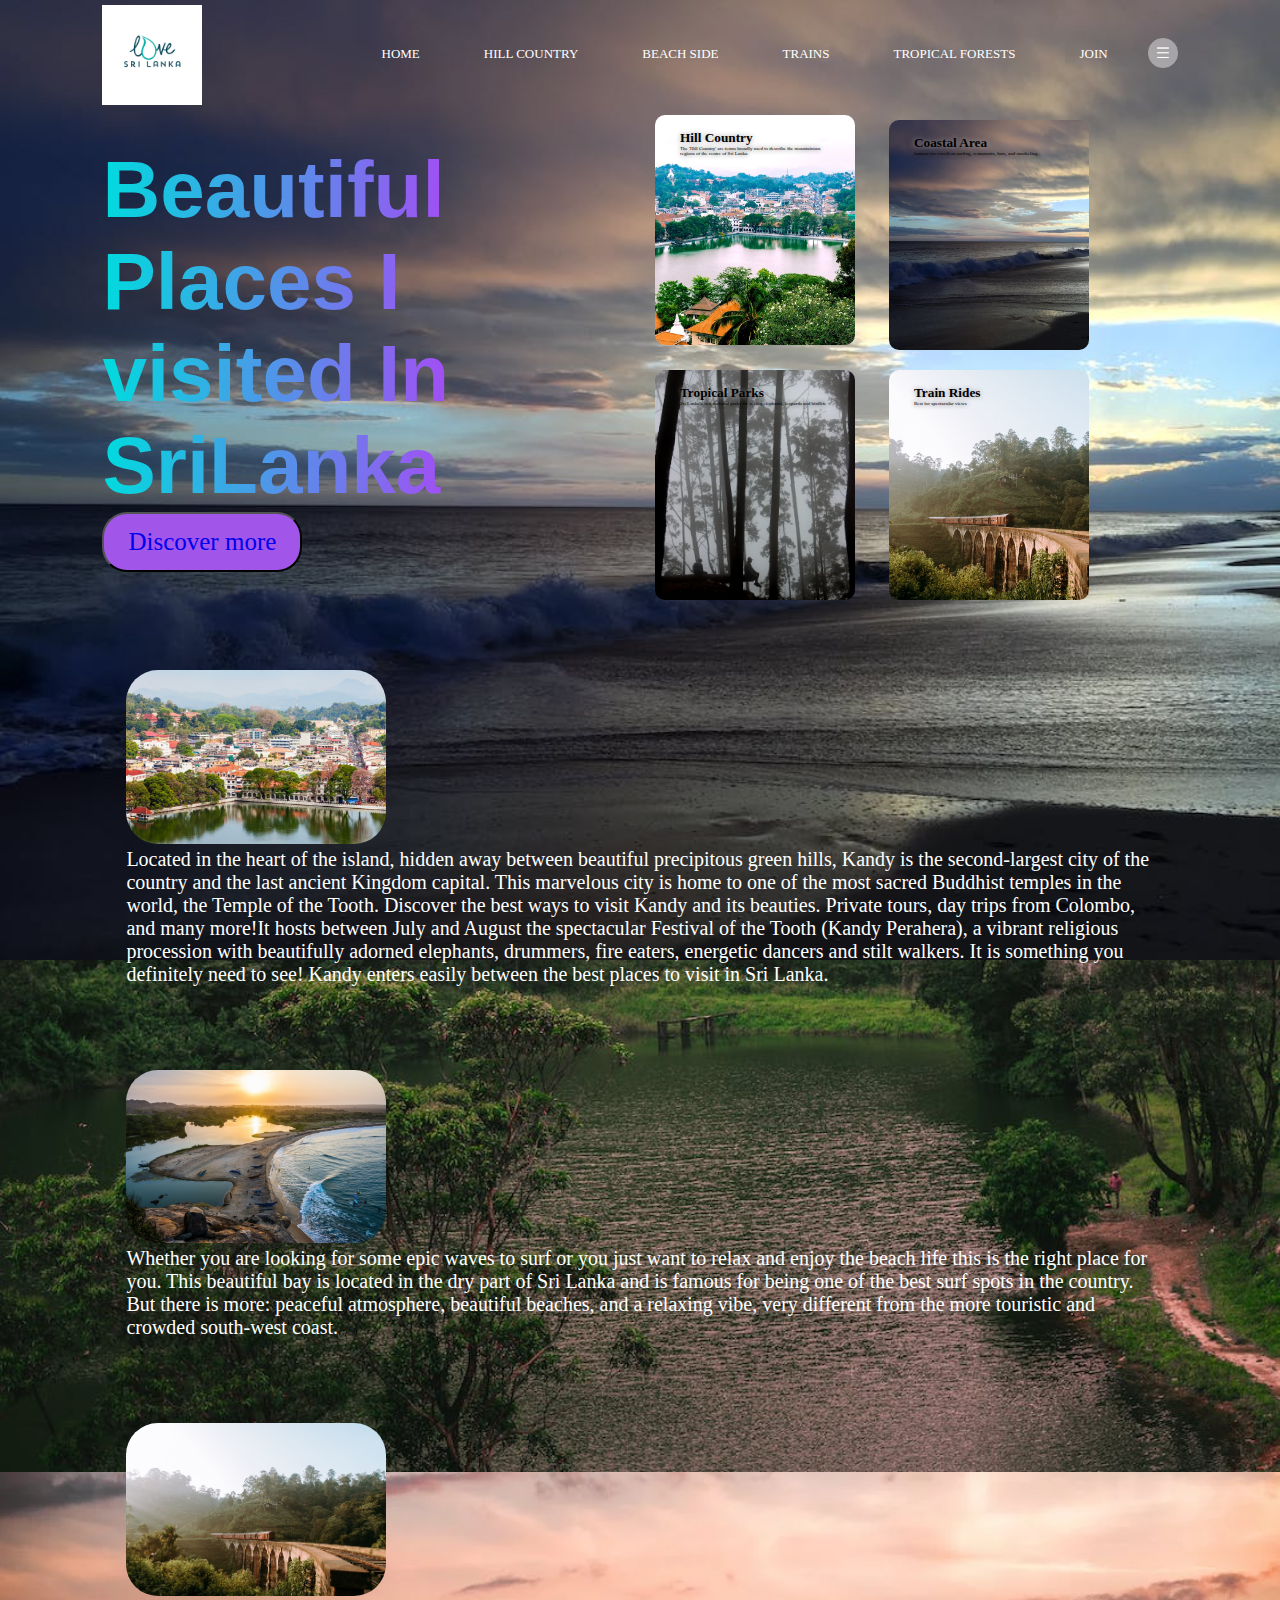
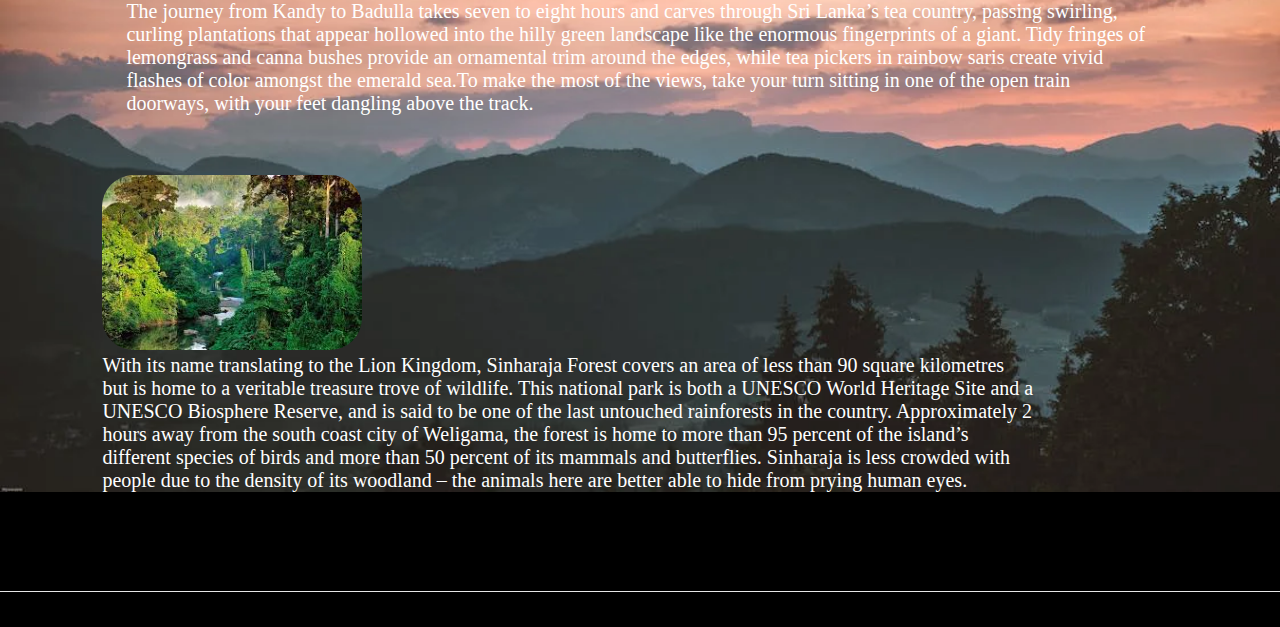
==== Assignment/index.html @ ad01ea0d "Add files via upload" ====
<!DOCTYPE html>
<head>
    <meta name="viewport" content="width=device-width, initial-scale=1.0">
    <title>Magical Places</title>
    <link rel="stylesheet" href="style.css">
    <link rel="stylesheet" href="https://cdnjs.cloudflare.com/ajax/libs/font-awesome/6.4.0/css/all.min.css" integrity="sha512-iecdLmaskl7CVkqkXNQ/ZH/XLlvWZOJyj7Yy7tcenmpD1ypASozpmT/E0iPtmFIB46ZmdtAc9eNBvH0H/ZpiBw==" crossorigin="anonymous" referrerpolicy="no-referrer" />
 
</head>
<body>
    <div class="container">
        <div class="navbar">
            <img src="img/fl.jpg" class="logo">
            <nav>
                <ul>
                    <li><a href="">HOME</a></li>
                    <li><a href="#section1">HILL COUNTRY</a></li>
                    <li><a href="#section2">BEACH SIDE</a></li>
                    <li><a href="#section3">TRAINS</a></li>
                    <li><a href="#section4">TROPICAL FORESTS</a></li>
                    <li><a href="form.html">JOIN</a></li>
                </ul>
            </nav>
            <img src="img/menu.png" class="menu-icon">
        </div>
    <div class="row">
        <div class="col">
            <h1>Beautiful Places I visited In SriLanka</h1>
            <button id="btn"><a href="https://www.thrillophilia.com/places-to-visit-in-sri-lanka">Discover more</a></button>
        </div>
        <div class="col">
            <div class="card card1">
                <h5>Hill Country</h5>
                <p>The 'Hill Country' are terms broadly used to describe the mountainous
                     regions of the centre of Sri Lanka.</p>
            </div>
            <div class="card card2">
                <h5>Coastal Area</h5>
                <p>famous for excellent surfing, restaurants, bars, and snorkeling..</p>
            </div>
            <div class="card card3">
                <h5>Tropical Parks</h5>
                <p>Sri Lanka's best national parks for seeing elephants, leopards and birdlife</p>
            </div>
            <div class="card card4">
                <h5>Train Rides</h5>
                <p>Best for spectacular views </p>
            </div>
        </div>  
    </div>
    <br><br>
        <div class="container1">
            <div class="cards1">
                <div class="cards-left">
                     <div class="cards-right">
                        <div class="section one" id="section1">
                            <img src="img/kandy1.jpg" class="des"><p>Located in the heart of the island, hidden away between beautiful precipitous green hills, Kandy is the second-largest city of the country and the last ancient Kingdom capital. 
                            This marvelous city is home to one of the most sacred Buddhist temples in the world, the Temple of the Tooth. Discover the best ways to visit Kandy and its beauties. 
                            Private tours, day trips from Colombo, and many more!It hosts between July and August the spectacular Festival of the Tooth (Kandy Perahera), a vibrant religious procession with beautifully adorned elephants, drummers, fire eaters, energetic dancers and stilt walkers. It is something you definitely need to see!
                                Kandy enters easily between the best places to visit in Sri Lanka.</p>
                        </div>
                     </div>
                </div>            
            </div>
            <br>
            <br>
            <div class="cards2">
                <div class="cards-left">
                     <div class="cards-right">
                        <div class="section two" id="section2">
                            <img src="img/arugambay.jpg" class="des"><p>Whether you are looking for some epic waves to surf or you just want to relax and
                             enjoy the beach life this is the right place for you. This beautiful bay is located in the dry part of Sri Lanka and is 
                            famous for being one of the best surf spots in the country. But there is more: peaceful atmosphere, beautiful beaches, and a relaxing vibe, very different
                            from the more touristic and crowded south-west coast.</p>
                        </div>
                     </div>
                </div>            
            </div>
            <br>
            <br>
            <div class="cards3">
                <div class="cards-left">
                     <div class="cards-right">
                        <div class="section three" id="section3">
                            <img src="img/train.jpeg" class="des"><p>The journey from Kandy to Badulla takes seven to eight hours and carves through Sri Lanka’s tea country,
                            passing swirling, curling plantations that appear hollowed into the hilly green landscape like the enormous fingerprints of a giant. 
                            Tidy fringes of lemongrass and canna bushes provide an ornamental trim around the edges, while tea pickers in rainbow saris create vivid flashes 
                            of color amongst the emerald sea.To make the most of the views, take your turn sitting in one of the open train doorways, with your feet dangling above the track.</p>
                        </div> 
                     </div>
                </div>            
            </div>
            <br>
            <br>
            <div class="cards4">
                <div class="cards-left">
                     <div class="cards-right">
                        <div class="section four" id="section4">
                            <img src="img/forest1.jpg" class="des"><p>With its name translating to the Lion Kingdom, Sinharaja Forest covers an area of less than 90 square kilometres
                                 but is home to a veritable treasure trove of wildlife. This national park is both a UNESCO World Heritage Site and a UNESCO Biosphere Reserve, and is
                                said to be one of the last untouched rainforests in the country. Approximately 2 hours away from the south coast city of Weligama, the forest is home to more 
                                than 95 percent of the island’s different species of birds and more than 50 percent of its mammals and butterflies. Sinharaja is less crowded with people due to
                                the density of its woodland – the animals here are better able to hide from prying human eyes.</p>
                        </div>

                    </div>
                </div>            
            </div>
        </div>
    
        
         
    </div> 
    <footer>
            <div class="footer-content">
                <ul class="social">
                    <li><a href="#"><i class="fa-brands fa-facebook fa-xs"></i></a></li>
                    <li><a href="#"><i class="fa-brands fa-twitter fa-xs"></i></a></li>
                    <li><a href="#"><i class="fa-brands fa-linkedin fa-xs"></i></a></li>
                    <li><a href="#"><i class="fa-brands fa-youtube fa-xs"></i></a></li>
                    <li><a href="#"><i class="fa-brands fa-instagram fa-xs"></i></a></li>
                </ul>
            </div>
    </footer>
    <script>
        //smooth scrolling
        document.querySelectorAll('a[href^="#"]').forEach(anchor =>{
        anchor.addEventListener("click",function(e){
        e.preventDefault();
        document.querySelector(this.getAttribute("href")).scrollIntoView({
            behaviour :"smooth"
            });
        });
     });
    </script>
</body>
</html>
---- Assignment/style.css ----
*{
    margin:0;
    padding: 0;
    font-family:'Roboto','sans -serif';
    box-sizing: border-box;
    scroll-behavior: smooth;
}
.container{
    width:100%;
    height: 100%;
    background-image:url("img/back1.jpeg"),url("img/jungle.jpeg"),url("img/back2.jpeg");
    background-position: top left,center,bottom;
    background-size: 100%,100%;
    background-repeat: no-repeat;
    padding-left: 8%;
    padding-right: 8%;
    box-sizing:border-box; 
}

.navbar{
    height: 12%;
    display: flex;
    align-items:center;
}
.logo{
    width:100px;
    align-items:center;
    cursor: pointer;
    padding-top: 5px;
}
.menu-icon{
    width: 30px;
    cursor: pointer;
    margin-left: 40px;
}
nav{
    flex:1;
    text-align: right;
}
nav ul li{
    list-style: none;
    display:inline-block;
    margin-left: 60px;
}
nav ul li a{
    text-decoration: none;
    color:#fff;
    font-size: 13px;
}
.row{
    display: flex;
    height:40%;
    align-items: center;
}
.col{
    flex-basis: 50%;
}

h1{
    color:black;
    font-size: 80px;
    font-family:'Lucida Sans', 'Lucida Sans Regular', 'Lucida Grande', 'Lucida Sans Unicode', Geneva, Verdana, sans-serif;
    background: linear-gradient(90deg,#00dbde,#fc00ff);
    -webkit-background-clip: text;
    -webkit-text-fill-color: transparent;
}
p{
    color:black;
    font-size:20px;
}
.card{
    width:200px;
    height: 230px;
    display:inline-block;
    border-radius: 10px;
    padding:15px 25px;
    box-sizing: border-box;
    cursor:pointer;
    margin:10px 15px;
    background-position: center;
    background-size: cover;
    transition:trasnsform 0.5; 
}
.card1{
    background-image: url(img/hill.jpeg);
}
.card2{
    background-image: url(img/back1.jpeg);
}
.card3{
    background-image: url(img/forest.jpeg);
}
.card4{
    background-image: url(img/train.jpeg);
}
.card:hover{
    transform: translateY(-10px) ;
}
h5{
    color:black;
    text-shadow: 0 0 5px #999;
}
.card p{
    text-shadow: 0 0 5px #000;
    font-size: 5px;
}
.section p{
    font-size: 20px;
    color:white;
}
.des{
    width:260px;
    height:auto;
    overflow: hidden;
    object-fit: contain;
    background-size: cover;
    border-radius: 2rem;
}
footer{
    padding: 35px 0;
    position: relative; 
    background-color: #000;
    color:white;
}
.footer-content{
    border-bottom: 1px solid #e6e6e6;
    display: flex;
    align-items: center;
    justify-content: center;
    flex-direction: column;
    text-align: center ;
}
.social{
    list-style: none;
    display: flex;
    align-items: center;
    justify-content: center;
    margin: 1rem 0 3rem 0;
}
.social li{
    margin: 0 10px;
}
.social a{
    text-decoration: none;
    color: #999;
}
.social a i{
    font-size: 1.1rem;
    transition: color .4s ease;
}
.social a:hover{
    color: aqua;
}
.container1{
    width:100%;
    height:auto;
    display: flex;
    flex-direction: column;
    align-items: center;
    justify-content: center;
}
.cards{
    border:2px solid black;
    display:flex;
    align-items: center;
    justify-content: flex-start;
    width:500px;
    margin: 1.5rem;
}
cards-left{
    border: 2px solid black;
    width:800px;
    padding: 2rem;
}
.cards1{
    margin-left: 9rem;
    margin: 1.5rem;
}
.cards2{
    margin-right: 9rem;
    margin: 1.5rem;
}
.cards3{
    margin-left: 9rem;
    margin: 1.5rem;
}
.cards4{
    margin-right: 9rem;
}
.col button{
    border-radius: 25px;
    width:200px;
    height:60px;
    background-color: rgb(161, 85, 233);
    font-size: 25px;
    font-family: 'Franklin Gothic Medium', 'Arial Narrow', Arial, sans-serif;
    border-color: #000;
}
a{
    text-decoration: none;
}
.col button:hover{
    transform: translateY(-10px) ;
}
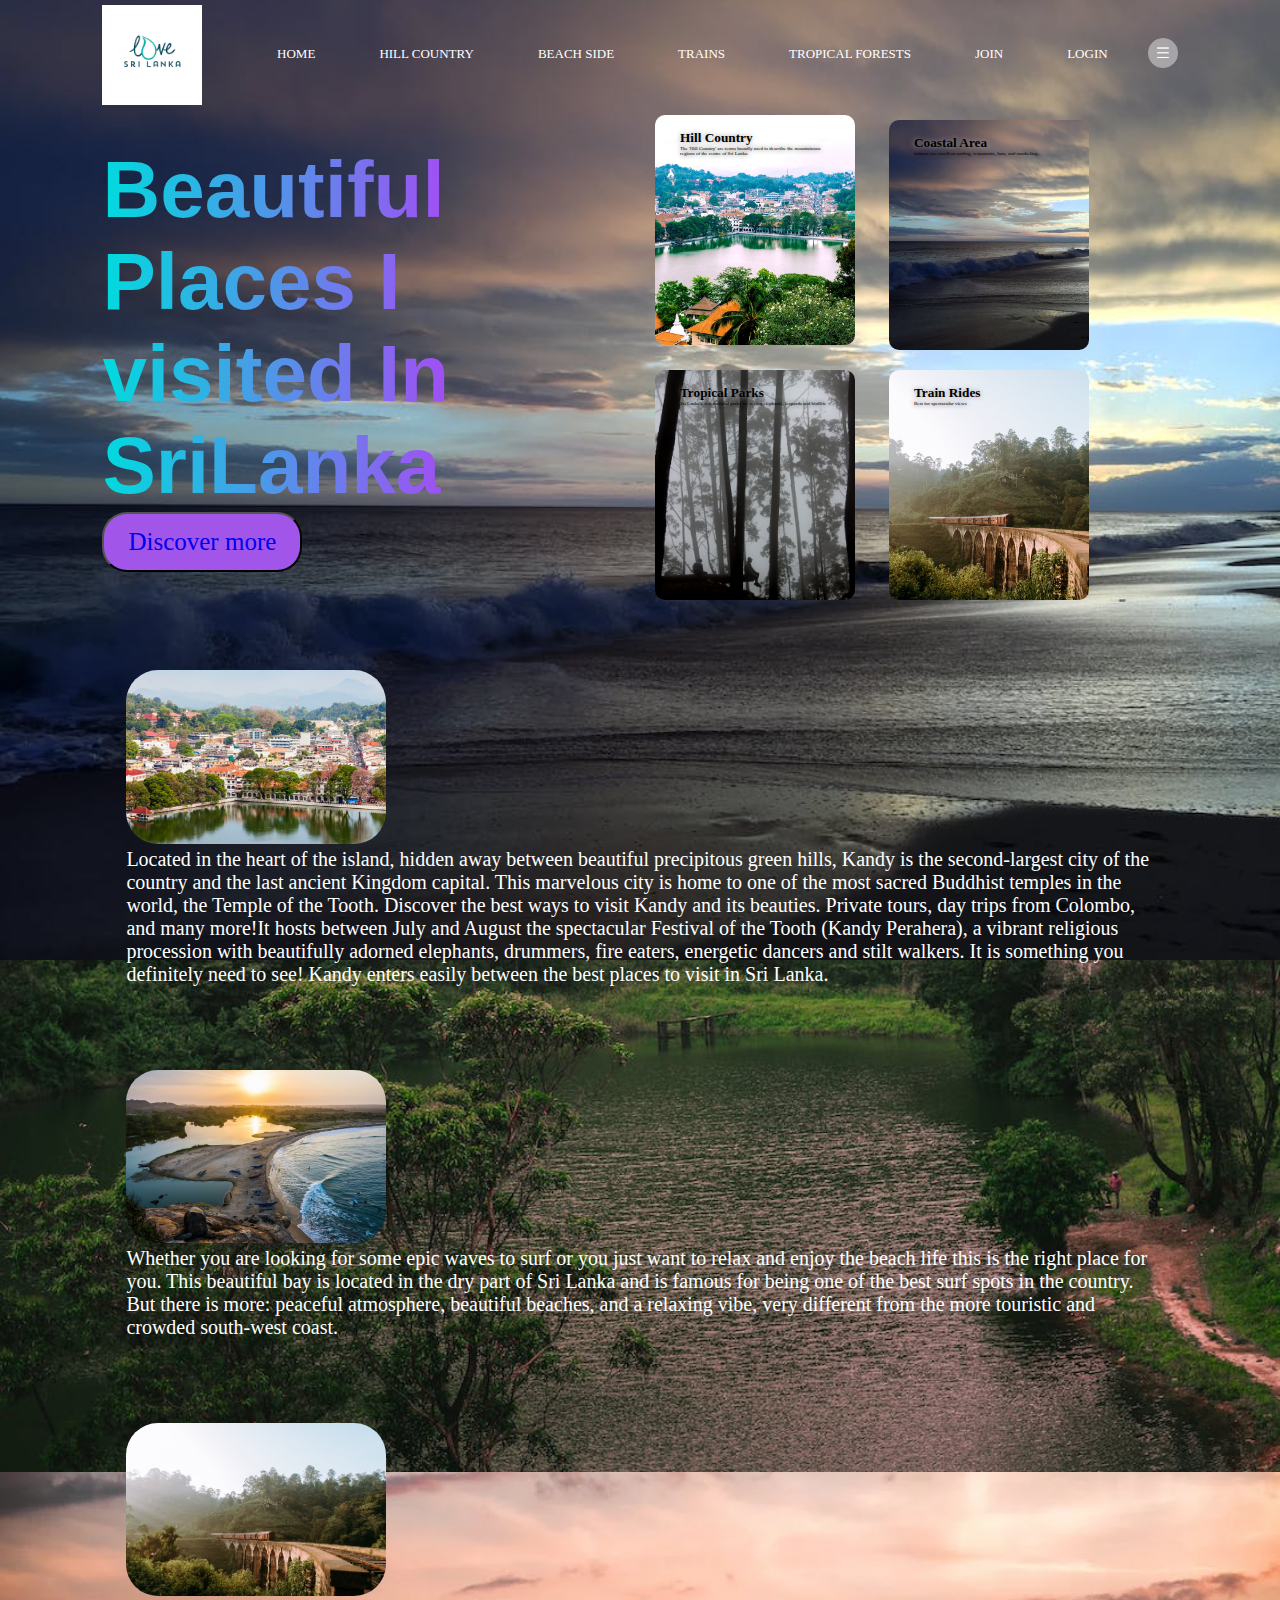
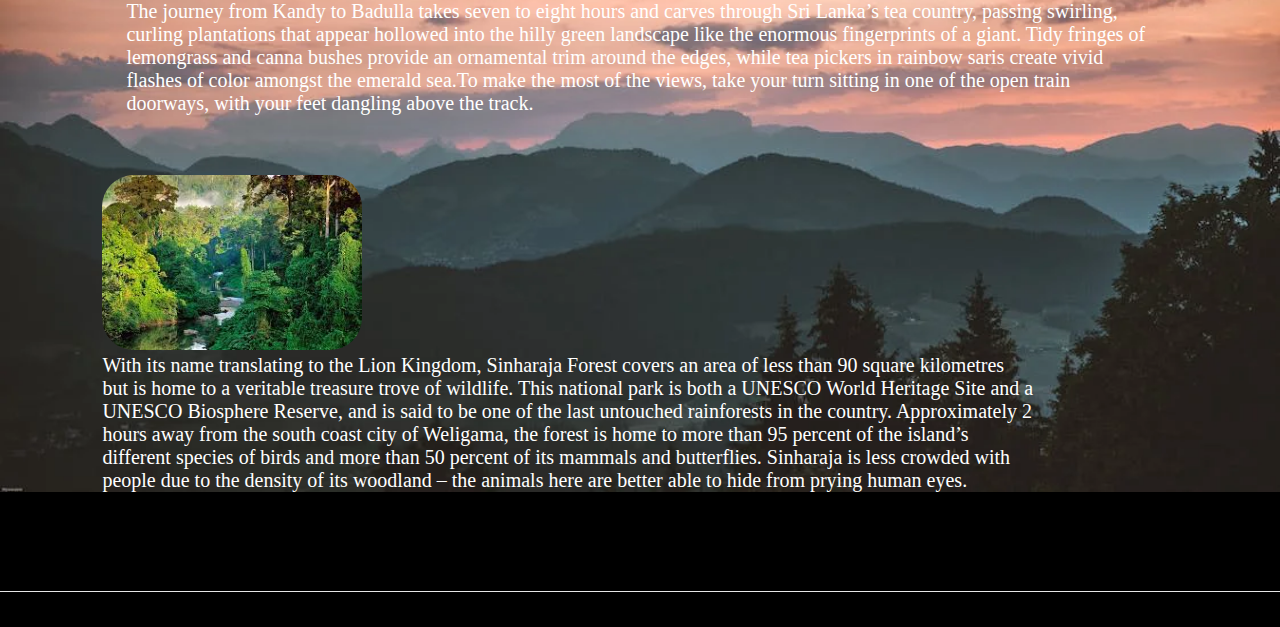
==== commit 9c8d45f2: "Add files via upload" ====
--- a/Assignment/index.html
+++ b/Assignment/index.html
@@ -18,6 +18,7 @@
                     <li><a href="#section3">TRAINS</a></li>
                     <li><a href="#section4">TROPICAL FORESTS</a></li>
                     <li><a href="form.html">JOIN</a></li>
+                    <li><a href="login.html">LOGIN</a></li>
                 </ul>
             </nav>
             <img src="img/menu.png" class="menu-icon">
